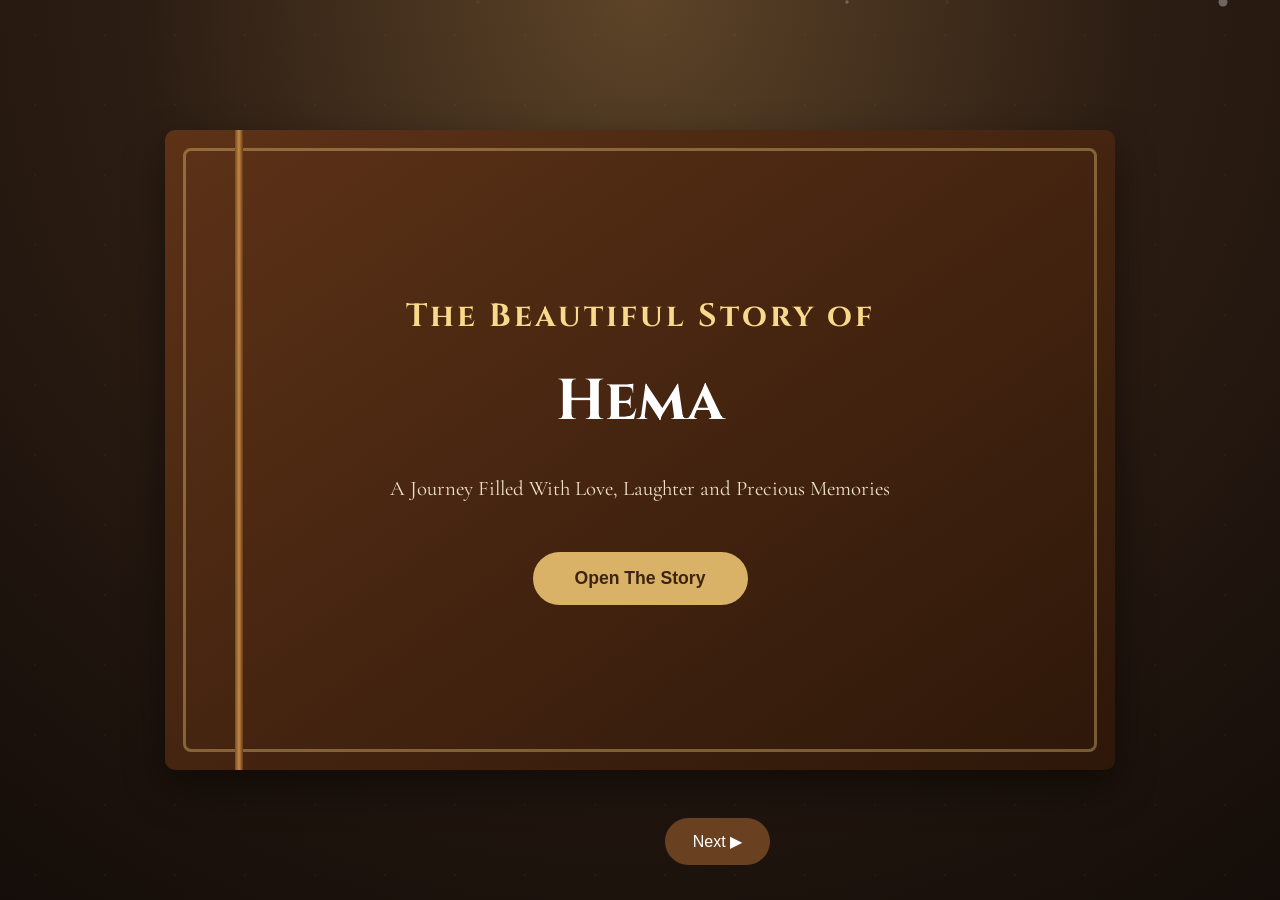
==== Diary.html @ 7ae5107e "Add files via upload" ====
<!DOCTYPE html>
<html lang="en">

<head>

    <meta charset="UTF-8">

    <meta name="viewport"
          content="width=device-width, initial-scale=1.0">

    <title>Happy Birthday</title>

    <link rel="stylesheet"
          href="styles.css">

    <link rel="preconnect"
          href="https://fonts.googleapis.com">

    <link rel="preconnect"
          href="https://fonts.gstatic.com"
          crossorigin>

    <link href="https://fonts.googleapis.com/css2?family=Cinzel:wght@400;600;700&family=Cormorant+Garamond:wght@300;400;500;600&display=swap"
          rel="stylesheet">

</head>

<body>

<!-- ===================================== -->
<!-- Background -->
<!-- ===================================== -->

<div class="background"></div>

<div class="floating-particles"></div>

<!-- ===================================== -->
<!-- Book -->
<!-- ===================================== -->

<div class="book-container">

<div class="book" id="book">

<!-- ===================================== -->
<!-- COVER -->
<!-- ===================================== -->

<section class="page cover active">

<div class="cover-overlay">

<h1>
The Beautiful Story of
</h1>

<h2>

Hema
</h2>

<p>

A Journey Filled With Love,
Laughter and Precious Memories

</p>

<button id="openBook">

Open The Story

</button>

</div>

</section>

<!-- ===================================== -->
<!-- PAGE 1 -->
<!-- ===================================== -->

<section class="page">

<div class="content">

<h1>

Once Upon A Time...

</h1>

<p>

Every wonderful story begins with
someone who fills the lives of others
with kindness, warmth, and endless love.

Today, we celebrate someone truly
special.

Someone whose smile brightens every room
and whose heart has touched everyone
around her.

This book is only a tiny collection
of beautiful memories.

Happy Birthday!

</p>

</div>

</section>

<!-- ===================================== -->
<!-- PAGE 2 -->
<!-- ===================================== -->

<section class="page">

<div class="image">

<img src="marriage day.jpeg">

</div>

<div class="content">

<h1>

Marriage Day

</h1>

<p>

May your journey together continue to be filled with love, laughter, and countless beautiful memories. Wishing you both a lifetime of happiness, togetherness, and blessings in every step you take.

</p>

</div>

</section>

<!-- ===================================== -->
<!-- PAGE 3 -->
<!-- ===================================== -->

<section class="page">

<div class="image">

<img src="engagement.jpeg">

</div>

<div class="content">

<h1>

Engagement day

</h1>

<p>
The day your hearts promised forever marked the beginning of a beautiful journey together. 


</p>

</div>

</section>

<!-- ===================================== -->
<!-- PAGE 4 -->
<!-- ===================================== -->

<section class="page">

<div class="image">

<img src="recetion.jpeg">

</div>

<div class="content">

<h1>

Reception

</h1>

<p>
The day you celebrated the beginning of your new life together and marking the start of countless beautiful memories.

</p>

</div>

</section>
<!-- ===================================== -->
<!-- PAGE 5 -->
<!-- ===================================== -->
<section class="page">

<div class="image">

<img src="gruhapravesham.jpeg">

</div>

<div class="content">

<h1>

Gruhapravesham

</h1>

<p>
The day you entered your new home together was the start of countless beautiful memories. 
</p>

</div>

</section>
<!-- ===================================== -->
<!-- PAGE 6 -->
<!-- ===================================== -->
 <section class="page">

<div class="image">

<img src="green card.jpeg">

</div>

<div class="content">

<h1>

Congratulations on Getting Your Green Card

</h1>

<p>
 I'm so happy and proud of both of you for achieving this amazing milestone. Wishing you a future filled with happiness, success, and countless beautiful memories in Australia. Congratulations once again! 🎉
</p>

</div>

</section>
<!-- ===================================== -->
<!-- PAGE 7 -->
<!-- ===================================== -->

<section class="page">

<div class="image">

<img src="athamma.jpeg">

</div>

<div class="content">

<h1>

Thank You

</h1>

<p>
For every smile.

For every laugh.

For every lesson.

For always making our life brighter.

May this birthday bring you
all the happiness you deserve.  
</p>

</div>

</section>

<!-- ===================================== -->
<!-- FINAL PAGE -->
<!-- ===================================== -->

<section class="page final-page">

<h1>

Happy Birthday ❤️

</h1>

<img src="cake.png"
     class="cake">

<p>

May your life always be filled
with love,
good health,
peace,
and happiness.

Have a wonderful birthday!

</p>

<button id="celebrate">
<a href="celebration.html">Celebrate 🎉</a>
</button>

</section>

</div>

</div>

<!-- ===================================== -->
<!-- Navigation -->
<!-- ===================================== -->

<div class="controls">

<button id="prev">

◀ Previous

</button>

<button id="next">

Next ▶

</button>

</div>

<script src="script.js"></script>

</body>
</html>
---- styles.css ----
/* =====================================================
   RESET
===================================================== */

*{
    margin:0;
    padding:0;
    box-sizing:border-box;
}

html{
    scroll-behavior:smooth;
}

body{

    overflow:hidden;

    font-family:'Cormorant Garamond', serif;

    background:#24170d;

    color:#2b2116;

    height:100vh;
}


/* =====================================================
   BACKGROUND
===================================================== */

.background{

    position:fixed;

    inset:0;

    background:
    radial-gradient(circle at top,#5d4428 0%,#2c1d13 45%,#140d09 100%);

    z-index:-5;

}


.background::before{

    content:"";

    position:absolute;

    inset:0;

    background:

    radial-gradient(circle,#ffffff18 1px,transparent 1px);

    background-size:70px 70px;

    opacity:.30;

}


/* =====================================================
   FLOATING PARTICLES
===================================================== */

.floating-particles{

    position:fixed;

    inset:0;

    pointer-events:none;

    overflow:hidden;

}


.floating-particles span{

    position:absolute;

    width:4px;

    height:4px;

    border-radius:50%;

    background:white;

    opacity:.35;

}


/* =====================================================
   BOOK CONTAINER
===================================================== */

.book-container{

    width:100%;

    height:100vh;

    display:flex;

    justify-content:center;

    align-items:center;

    perspective:2500px;

}


/* =====================================================
   BOOK
===================================================== */

.book{

    position:relative;

    width:950px;

    height:640px;

    transform-style:preserve-3d;

}


/* =====================================================
   PAGE
===================================================== */

.page{

    position:absolute;

    inset:0;

    display:flex;

    justify-content:center;

    align-items:center;

    flex-direction:column;

    background:#f5ebd4;

    background-image:

    linear-gradient(rgba(255,255,255,.25),rgba(255,255,255,.25)),

    url("https://www.transparenttextures.com/patterns/old-paper.png");

    border-radius:10px;

    padding:60px;

    box-shadow:

    0 18px 40px rgba(0,0,0,.45);

    transform-origin:left center;

    backface-visibility:hidden;

    transition:1s;

}


/* =====================================================
   COVER
===================================================== */

.cover{

    background:

    linear-gradient(145deg,#5d3217,#2d1709);

    color:white;

    overflow:hidden;

}


.cover::before{

    content:"";

    position:absolute;

    inset:18px;

    border:3px solid rgba(255,215,130,.35);

    border-radius:8px;

}


.cover::after{

    content:"";

    position:absolute;

    top:0;

    left:70px;

    width:8px;

    height:100%;

    background:

    linear-gradient(

    to right,

    #7d4b25,

    #c08945,

    #6a3818

    );

}


/* =====================================================
   COVER CONTENT
===================================================== */

.cover-overlay{

    text-align:center;

    z-index:2;

    max-width:650px;

}


.cover h1{

    font-family:'Cinzel', serif;

    font-size:2rem;

    letter-spacing:3px;

    color:#f9d98c;

}


.cover h2{

    margin-top:25px;

    font-size:3.6rem;

    font-family:'Cinzel', serif;

    color:white;

}


.cover p{

    margin-top:30px;

    font-size:1.3rem;

    line-height:1.8;

    color:#efe1c8;

}


/* =====================================================
   BUTTON
===================================================== */

.cover button{

    margin-top:45px;

    padding:16px 42px;

    border:none;

    border-radius:50px;

    cursor:pointer;

    background:#d9b267;

    color:#3d2411;

    font-size:1.1rem;

    font-weight:bold;

    transition:.35s;

}


.cover button:hover{

    transform:translateY(-4px);

    box-shadow:

    0 10px 20px rgba(0,0,0,.35);

}


/* =====================================================
   CONTENT
===================================================== */

.content{

    text-align:center;

    max-width:700px;

}


.content h1{

    font-size:3rem;

    color:#5d3217;

    margin-bottom:25px;

    font-family:'Cinzel', serif;

}


.content p{

    font-size:1.45rem;

    line-height:1.8;

    color:#4b3b30;

}


/* =====================================================
   IMAGES
===================================================== */

.image{

    margin-bottom:30px;

}


.image img{

    width:300px;

    height:300px;

    object-fit:cover;

    border:10px solid white;

    box-shadow:

    0 10px 25px rgba(0,0,0,.25);

    transform:rotate(-3deg);

    transition:.4s;

}


.image img:hover{

    transform:

    rotate(0deg)

    scale(1.05);

}
/* =====================================================
   PAGE FLIP STATES
===================================================== */

.page{
    opacity:0;
    visibility:hidden;
    transform:rotateY(-180deg);
    z-index:1;
}

.page.active{
    opacity:1;
    visibility:visible;
    transform:rotateY(0deg);
    z-index:10;
}


/* =====================================================
   LETTER PAGE
===================================================== */

.letters{
    text-align:center;
}

.letters h1{

    font-family:'Cinzel', serif;

    font-size:3rem;

    margin-bottom:50px;

    color:#5d3217;

}

.letter-grid{

    display:grid;

    grid-template-columns:repeat(auto-fit,minmax(180px,1fr));

    gap:35px;

    width:100%;

    max-width:800px;

}

.letter{

    background:#fffdf8;

    border-radius:12px;

    padding:30px;

    cursor:pointer;

    box-shadow:0 12px 25px rgba(0,0,0,.15);

    transition:.35s;

    border:2px solid #d8c6a6;

}

.letter:hover{

    transform:translateY(-10px) scale(1.04);

    box-shadow:0 18px 35px rgba(0,0,0,.25);

}

.letter{

    font-size:1.2rem;

}

.letter h3{

    margin-top:15px;

    margin-bottom:10px;

    color:#5d3217;

}

.letter p{

    color:#6a5a4a;

}


/* =====================================================
   FINAL PAGE
===================================================== */

.final-page{

    text-align:center;

    background:
    radial-gradient(circle,#fff7eb,#f3e4c6);

}

.final-page h1{

    font-family:'Cinzel', serif;

    font-size:4rem;

    color:#8d2525;

}

.final-page p{

    margin-top:30px;

    font-size:1.5rem;

    max-width:700px;

    line-height:1.8;

}

.cake{

    width:260px;

    margin-top:25px;

    margin-bottom:25px;

    animation:floatCake 3s ease-in-out infinite;

}

@keyframes floatCake{

    0%{

        transform:translateY(0);

    }

    50%{

        transform:translateY(-12px);

    }

    100%{

        transform:translateY(0);

    }

}

#celebrate{

    margin-top:35px;

    padding:18px 45px;

    border:none;

    border-radius:50px;

    background:#b57a2d;

    color:white;

    font-size:1.1rem;

    cursor:pointer;

    transition:.35s;

}

#celebrate:hover{

    transform:scale(1.08);

    box-shadow:0 10px 25px rgba(0,0,0,.25);

}


/* =====================================================
   CONTROLS
===================================================== */

.controls{

    position:fixed;

    bottom:35px;

    left:50%;

    transform:translateX(-50%);

    display:flex;

    gap:20px;

    z-index:100;

}

.controls button{

    border:none;

    cursor:pointer;

    padding:14px 28px;

    border-radius:40px;

    background:#6a4120;

    color:white;

    font-size:1rem;

    transition:.3s;

}

.controls button:hover{

    background:#8f5b31;

    transform:translateY(-3px);

}


/* =====================================================
   PARTICLE ANIMATION
===================================================== */

@keyframes floatParticle{

    0%{

        transform:translateY(100vh);

        opacity:0;

    }

    10%{

        opacity:.4;

    }

    100%{

        transform:translateY(-120px);

        opacity:0;

    }

}

.floating-particles span{

    animation:floatParticle linear infinite;

}


/* =====================================================
   PAGE FADE
===================================================== */

@keyframes fadeUp{

    from{

        opacity:0;

        transform:translateY(25px);

    }

    to{

        opacity:1;

        transform:translateY(0);

    }

}

.page.active .content,
.page.active .image,
.page.active h1,
.page.active p,
.page.active button,
.page.active .letter-grid{

    animation:fadeUp .8s ease;

}


/* =====================================================
   RESPONSIVE
===================================================== */

@media(max-width:1000px){

.book{

    width:92vw;

    height:82vh;

}

.page{

    padding:40px;

}

.cover h2{

    font-size:2.6rem;

}

.content h1{

    font-size:2.4rem;

}

.content p{

    font-size:1.2rem;

}

.image img{

    width:220px;

    height:220px;

}

}


@media(max-width:700px){

.page{

    padding:25px;

}

.cover h1{

    font-size:1.3rem;

}

.cover h2{

    font-size:2rem;

}

.cover p{

    font-size:1rem;

}

.content h1{

    font-size:1.8rem;

}

.content p{

    font-size:1rem;

}

.image img{

    width:170px;

    height:170px;

}

.letters h1{

    font-size:2rem;

}

.letter-grid{

    grid-template-columns:1fr;

}

.controls{

    bottom:15px;

}

.controls button{

    padding:12px 18px;

    font-size:.9rem;

}

.final-page h1{

    font-size:2.5rem;

}

.cake{

    width:180px;

}

}
button a {
    text-decoration: none;
    color: #fff;
    font-weight: bold;
}
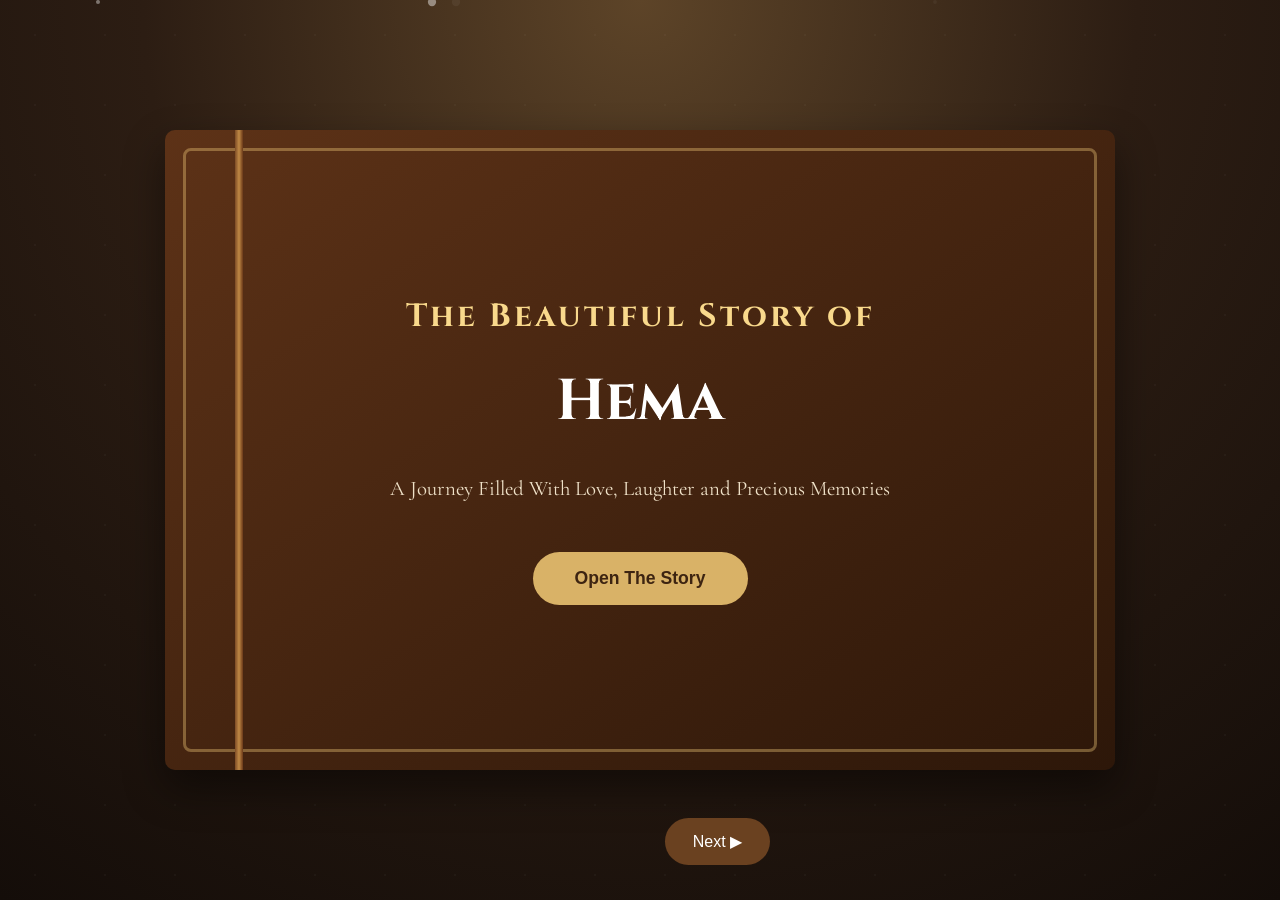
==== commit 90d76784: "Update Diary.html" ====
--- a/Diary.html
+++ b/Diary.html
@@ -303,10 +303,6 @@
 Happy Birthday ❤️
 
 </h1>
-
-<img src="cake.png"
-     class="cake">
-
 <p>
 
 May your life always be filled
@@ -353,4 +349,4 @@
 
 </body>
 </html>
-   +   
--- a/styles.css
+++ b/styles.css
@@ -131,6 +131,14 @@
     height:640px;
 
     transform-style:preserve-3d;
+
+}
+@media (max-width: 768px){
+
+    .book{
+        width:95vw;
+        height:92vh;
+    }
 
 }
 
@@ -792,7 +800,7 @@
 
 .page{
 
-    padding:25px;
+    padding:30px;
 
 }
 
@@ -826,13 +834,6 @@
 
 }
 
-.image img{
-
-    width:170px;
-
-    height:170px;
-
-}
 
 .letters h1{
 
@@ -877,4 +878,4 @@
     text-decoration: none;
     color: #fff;
     font-weight: bold;
-}+}
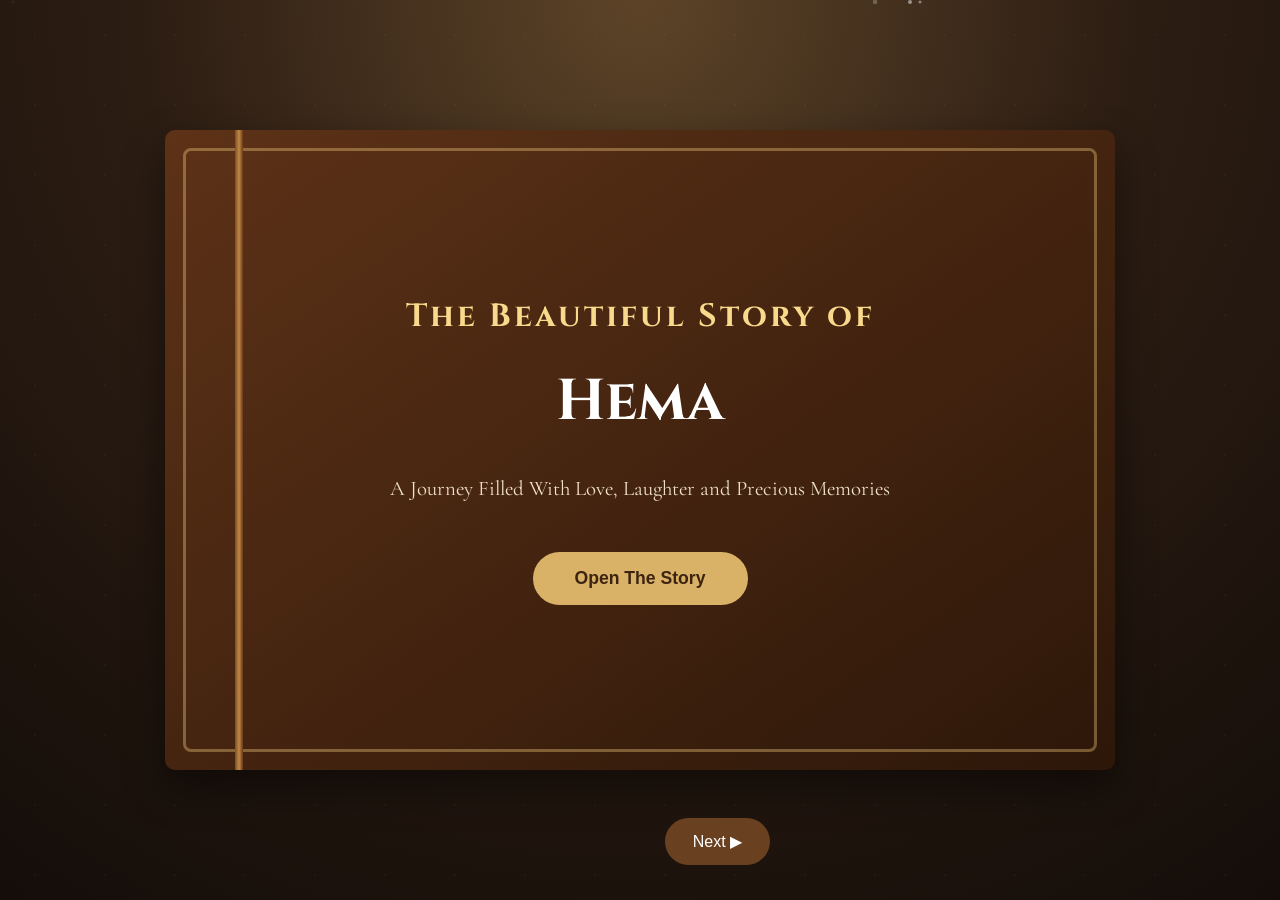
==== commit acf32a53: "Fix HTML encoding issues in Diary.html" ====
--- a/Diary.html
+++ b/Diary.html
@@ -118,6 +118,36 @@
 <!-- ===================================== -->
 <!-- PAGE 2 -->
 <!-- ===================================== -->
+<section class="page">
+
+<div class="image">
+
+<img src="engagement.jpeg">
+
+</div>
+
+<div class="content">
+
+<h1>
+
+Engagement day
+
+</h1>
+
+<p>
+The day your hearts promised forever marked the beginning of a beautiful journey together. 
+
+
+</p>
+
+</div>
+
+</section>
+
+<!-- ===================================== -->
+<!-- PAGE 3 -->
+<!-- ===================================== -->
+
 
 <section class="page">
 
@@ -138,36 +168,6 @@
 <p>
 
 May your journey together continue to be filled with love, laughter, and countless beautiful memories. Wishing you both a lifetime of happiness, togetherness, and blessings in every step you take.
-
-</p>
-
-</div>
-
-</section>
-
-<!-- ===================================== -->
-<!-- PAGE 3 -->
-<!-- ===================================== -->
-
-<section class="page">
-
-<div class="image">
-
-<img src="engagement.jpeg">
-
-</div>
-
-<div class="content">
-
-<h1>
-
-Engagement day
-
-</h1>
-
-<p>
-The day your hearts promised forever marked the beginning of a beautiful journey together. 
-
 
 </p>
 
